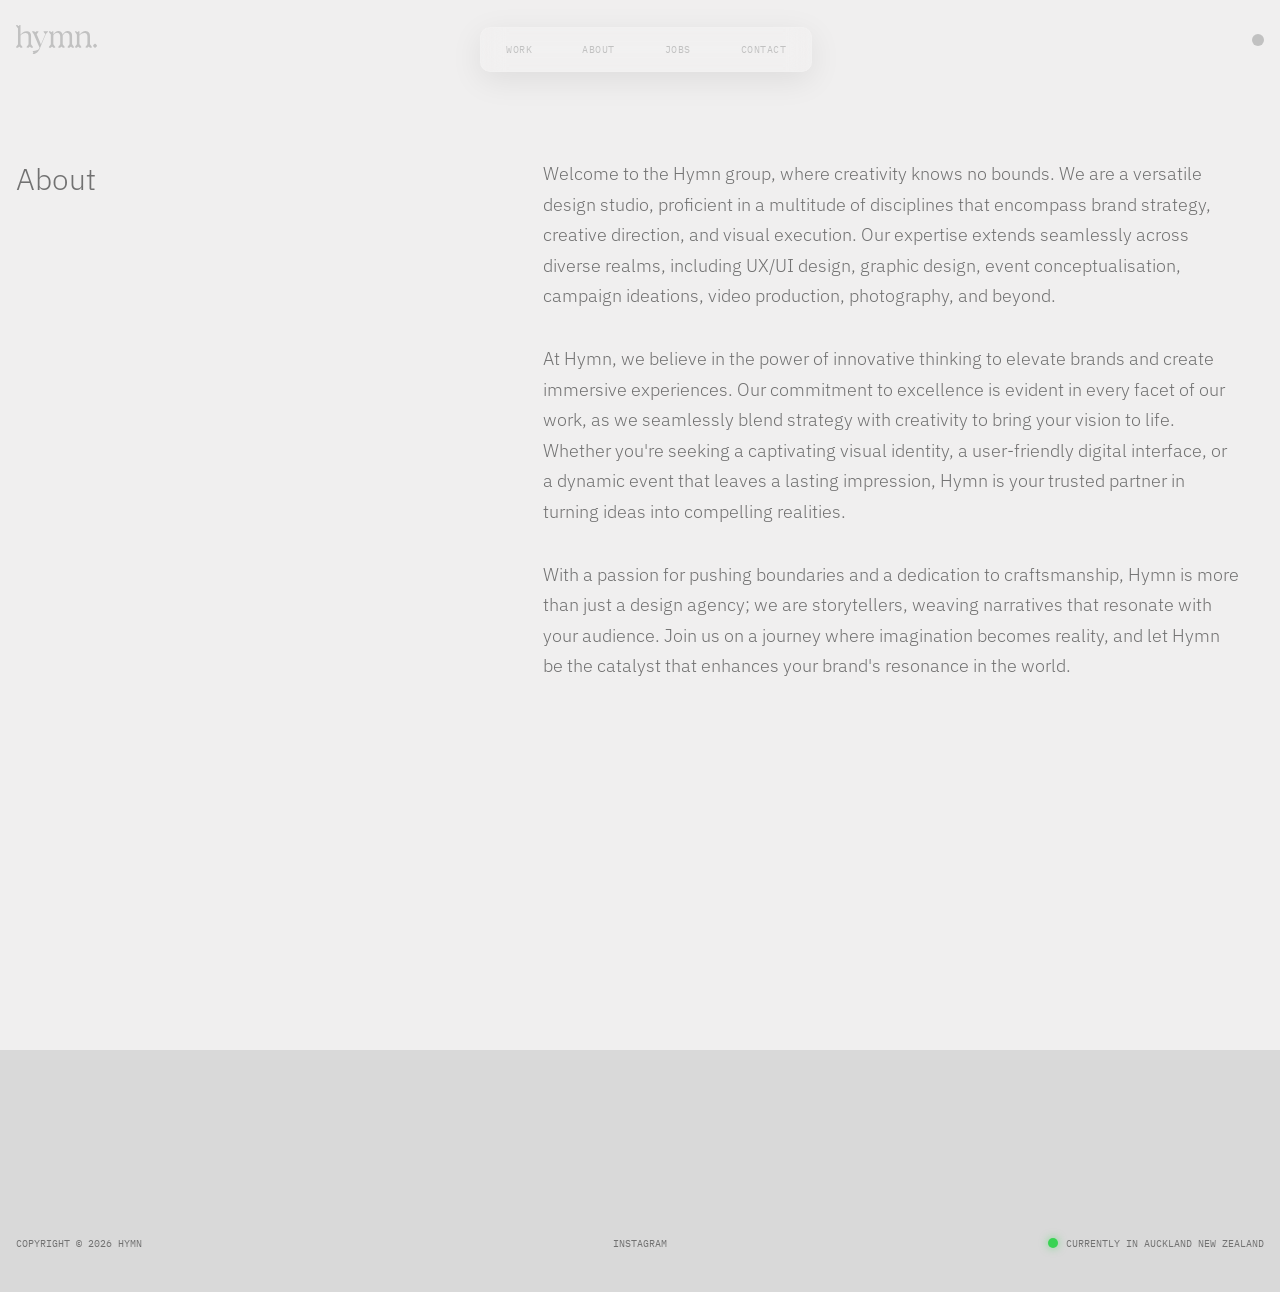
==== about.html @ ee7d0bcf "first commit" ====
<!DOCTYPE html>
<html lang="en">
<head>
  <meta charset="UTF-8" />
  <meta name="viewport" content="width=device-width, initial-scale=1.0"/>
  <title>Hymn - About</title>
  <link href="https://fonts.googleapis.com/css2?family=IBM+Plex+Mono:wght@400;500&family=IBM+Plex+Sans:wght@300;400;500&display=swap" rel="stylesheet">
  <link rel="stylesheet" href="/css/about.css">
</head>

<body class="light-mode">

  <!-- ─── HEADER ─────────────────────────────── -->
  <header>

    <!-- Full logo — desktop -->
    <a href="/index.html" class="logo logo-full">
      <svg width="81" height="29" viewBox="0 0 81 29" fill="none" xmlns="http://www.w3.org/2000/svg">
        <g>
          <path d="M34.8125 9.52207C34.2271 8.7255 33.6429 7.92894 33.0576 7.13237C32.9177 6.94176 32.752 6.75703 32.8919 6.497C33.0259 6.24756 33.2598 6.19696 33.5172 6.19931C33.7417 6.20049 33.9662 6.19931 34.1883 6.19931C34.4022 6.42287 34.6021 6.63701 34.8077 6.84645C35.1921 7.23709 35.5071 7.23826 35.8903 6.84881C36.096 6.63937 36.2958 6.42522 36.4944 6.21814H37.3419V9.3997C37.3619 9.40912 37.3819 9.41853 37.4018 9.42794C37.4724 9.31969 37.5405 9.21027 37.6134 9.1032C38.1623 8.29839 38.7735 7.55007 39.581 6.98647C40.8117 6.12636 42.1645 5.88751 43.6056 6.26991C44.9208 6.61937 45.7671 7.51947 46.282 8.75021C46.4054 9.04672 46.4912 9.3597 46.597 9.67503C46.8614 9.30087 47.113 8.91965 47.3904 8.55725C48.1602 7.55124 49.0747 6.70643 50.3089 6.33109C51.8498 5.8628 53.3226 6.03224 54.6014 7.07942C55.3619 7.70185 55.7933 8.55254 55.959 9.51736C56.0389 9.98801 56.0753 10.4704 56.0765 10.9481C56.0871 13.612 56.0812 16.2758 56.0812 18.9397V19.3127C56.5913 20.0022 57.1097 20.7023 57.6269 21.4012C57.7256 21.5353 57.8208 21.6718 57.9242 21.8024C58.0594 21.9718 58.0994 22.1601 58.003 22.3507C57.9078 22.5389 57.728 22.6284 57.5187 22.6296C57.0098 22.6343 56.5008 22.6307 55.9637 22.6307C55.7862 22.4425 55.6028 22.2401 55.4124 22.0448C55.3243 21.9542 55.2291 21.8659 55.1245 21.7977C54.8588 21.6259 54.6155 21.673 54.3334 21.9342C54.0972 22.153 53.8597 22.373 53.5823 22.6307C53.1439 22.6307 52.635 22.6343 52.126 22.6296C51.9074 22.6272 51.724 22.5437 51.6206 22.3377C51.5207 22.1365 51.5877 21.9601 51.7123 21.7918C52.3258 20.967 52.937 20.141 53.5553 19.3056C53.5553 19.1938 53.5553 19.0762 53.5553 18.9597C53.5553 16.6877 53.5635 14.4156 53.5494 12.1436C53.5459 11.5576 53.5118 10.967 53.4225 10.3892C53.359 9.97977 53.2215 9.56914 53.0428 9.1938C52.6314 8.33369 51.8792 7.96777 50.9647 7.87717C49.66 7.74656 48.6151 8.28427 47.7347 9.17968C47.3951 9.52443 47.1306 9.94448 46.845 10.341C46.7815 10.4292 46.7462 10.5575 46.7462 10.6669C46.7415 13.5261 46.7439 16.3864 46.7451 19.2456C46.7451 19.2644 46.7498 19.2844 46.7568 19.3327C47.3116 20.0822 47.8828 20.8529 48.4529 21.6235C48.4999 21.6859 48.5481 21.7483 48.5916 21.813C48.8443 22.2013 48.6527 22.6107 48.1908 22.6272C47.6736 22.646 47.1541 22.6319 46.6804 22.6319C46.4453 22.4083 46.2361 22.2177 46.0363 22.0165C45.6202 21.5977 45.3275 21.5965 44.9138 22.0059C44.7116 22.206 44.4954 22.3907 44.2321 22.6307C43.7901 22.6307 43.2612 22.6484 42.7346 22.626C42.268 22.606 42.087 22.1718 42.3749 21.7789C42.9344 21.0117 43.5033 20.2516 44.0687 19.4892C44.1098 19.4339 44.1498 19.3786 44.2074 19.2974C44.2074 19.2244 44.2074 19.1268 44.2074 19.0303C44.2074 16.6994 44.2133 14.3685 44.2039 12.0377C44.2015 11.3235 44.1768 10.6093 43.9841 9.91153C43.7866 9.19615 43.4551 8.5796 42.7758 8.21956C42.5454 8.09719 42.2915 8.00306 42.0364 7.94894C41.1102 7.75127 40.2322 7.88187 39.4059 8.36899C38.5749 8.85846 37.9425 9.53737 37.4512 10.3563C37.3936 10.4516 37.356 10.574 37.356 10.6846C37.3513 13.5343 37.3537 16.3841 37.3537 19.2338C37.3537 19.2527 37.3584 19.2727 37.3642 19.3244C37.9296 20.0881 38.5114 20.874 39.0932 21.66C39.1344 21.7153 39.1779 21.7683 39.2143 21.8259C39.46 22.2166 39.259 22.6143 38.7923 22.6296C38.2846 22.646 37.7744 22.6331 37.2385 22.6331C37.0469 22.4319 36.8471 22.2177 36.6425 22.0083C36.237 21.5918 35.9291 21.5941 35.5212 22.013C35.3237 22.2166 35.1298 22.4236 34.9312 22.6319C34.4058 22.6319 33.8862 22.646 33.3691 22.6284C32.9024 22.6119 32.7014 22.2048 32.973 21.8259C33.4972 21.0941 34.0367 20.3728 34.5691 19.6468C34.6502 19.5362 34.7302 19.4256 34.8113 19.3139V9.52325L34.8125 9.52207Z" fill="currentColor"/>
          <path d="M4.40442 22.6311C4.19403 22.4111 3.99421 22.1958 3.78852 21.9863C3.40534 21.598 3.09268 21.5992 2.70833 21.9899C2.50263 22.1993 2.30282 22.4134 2.09477 22.6323C1.5917 22.6323 1.09333 22.6299 0.594967 22.6335C0.358713 22.6358 0.174176 22.544 0.056636 22.3405C-0.0667805 22.1275 0.0319527 21.9416 0.15772 21.771C0.679595 21.0615 1.20617 20.3555 1.7304 19.6472C1.8115 19.5378 1.8926 19.426 1.97606 19.3119V3.32053C1.40129 2.54279 0.819467 1.75681 0.237647 0.970833C0.196508 0.915533 0.153018 0.862585 0.117757 0.803754C-0.116147 0.423708 0.0766177 0.0366021 0.523268 0.0083634C0.79596 -0.00810919 1.06983 0.00483356 1.29903 0.00483356C1.54821 0.240156 1.77154 0.44371 1.98781 0.655501C2.36864 1.02849 2.67542 1.03202 3.04567 0.653148C3.25136 0.44371 3.45 0.22839 3.6557 0.0118932H4.50198V9.6413C4.52314 9.65307 4.54429 9.66483 4.56545 9.67778C4.65713 9.57423 4.74881 9.47187 4.83932 9.36833C5.51164 8.59764 6.25332 7.89991 7.10783 7.33867C8.14453 6.65741 9.25763 6.16323 10.5224 6.13499C11.7083 6.10911 12.8226 6.33031 13.7253 7.18453C14.3295 7.75636 14.6539 8.47881 14.8537 9.27184C15.0206 9.9331 15.0429 10.6073 15.0429 11.2827C15.0429 13.8383 15.0429 16.3939 15.0429 18.9495V19.2989C15.6365 20.1014 16.2242 20.8956 16.8119 21.6898C16.8413 21.7287 16.8707 21.7675 16.9012 21.8063C17.0317 21.9746 17.0775 22.1581 16.9753 22.3534C16.8742 22.5452 16.6967 22.6264 16.4898 22.6288C15.9809 22.6346 15.4731 22.6311 15.003 22.6311C14.7585 22.4005 14.5352 22.1981 14.3201 21.9852C13.9298 21.6004 13.623 21.6004 13.241 21.9957C13.0436 22.1993 12.8508 22.4076 12.6428 22.6288C12.1127 22.6288 11.5743 22.6499 11.0395 22.6217C10.5941 22.5993 10.413 22.1769 10.6787 21.8122C11.237 21.045 11.8047 20.2838 12.3748 19.5237C12.4794 19.3837 12.5311 19.2448 12.5311 19.0672C12.5264 16.7469 12.5311 14.4266 12.5252 12.1051C12.5229 11.4109 12.5064 10.7132 12.3231 10.0366C12.1703 9.47422 11.9587 8.93651 11.5085 8.53528C10.8362 7.93639 10.0169 7.81755 9.16947 7.91285C7.75783 8.0717 6.53659 8.70119 5.4423 9.57659C5.10261 9.84838 4.81699 10.1896 4.53254 10.4732V19.3166C5.08498 20.0685 5.65269 20.8403 6.21923 21.6133C6.27095 21.6839 6.32619 21.7545 6.37438 21.8275C6.62945 22.2146 6.43433 22.6111 5.96417 22.6264C5.4564 22.6429 4.94628 22.6299 4.40912 22.6299L4.40442 22.6311Z" fill="currentColor"/>
          <path d="M63.335 22.6318C63.1023 22.4 62.8825 22.1788 62.6603 21.9576C62.2995 21.5987 62.0139 21.6011 61.6566 21.967C61.465 22.1635 61.2746 22.36 61.083 22.5553C61.063 22.5765 61.0371 22.5918 60.9913 22.6259C60.4859 22.6259 59.9569 22.6471 59.4315 22.6189C58.9896 22.5953 58.7921 22.1812 59.0448 21.8152C59.3892 21.3163 59.763 20.8375 60.125 20.3503C60.3178 20.0915 60.5035 19.8267 60.7068 19.5761C60.8585 19.3902 60.9125 19.1926 60.9114 18.9549C60.9055 16.3604 60.9078 13.7648 60.9078 11.1704C60.9078 10.7586 60.8961 10.3479 60.9114 9.93731C60.9219 9.65845 60.8455 9.43019 60.6751 9.20663C60.1403 8.50772 59.6408 7.78058 59.0895 7.09343C58.7263 6.64161 59.0307 6.23215 59.4503 6.2098C59.6748 6.19803 59.9017 6.17803 60.1238 6.20156C60.2355 6.21333 60.3577 6.29569 60.44 6.38041C60.6845 6.6322 60.9125 6.90047 61.0524 7.05696C61.5261 7.18168 61.7741 7.07461 61.9892 6.83222C62.1831 6.61337 62.3982 6.41335 62.5934 6.21686H63.4196V9.58197L63.4761 9.61139C63.5407 9.54785 63.6065 9.48667 63.6677 9.42077C64.4951 8.5289 65.3649 7.68409 66.4251 7.06637C67.6393 6.35923 68.9346 5.98389 70.3545 6.16391C71.2196 6.27333 72.0106 6.55925 72.6477 7.1758C73.2577 7.76646 73.6256 8.50772 73.762 9.33135C73.8877 10.0903 73.9641 10.8657 73.9723 11.6352C73.9982 14.0931 73.9841 16.5511 73.9782 19.009C73.9782 19.2373 74.0405 19.4173 74.1792 19.5985C74.714 20.2986 75.2335 21.0092 75.759 21.7164C75.8918 21.8941 76.0128 22.0788 75.8929 22.307C75.7731 22.5377 75.5685 22.633 75.3111 22.6318C74.8316 22.6294 74.3532 22.6318 73.876 22.6318C73.6456 22.4012 73.4258 22.18 73.2048 21.9599C72.8393 21.5975 72.5666 21.5987 72.2022 21.9635C72.0012 22.1647 71.8037 22.3671 71.6039 22.5694C71.5898 22.5836 71.5722 22.593 71.524 22.6283C71.0303 22.6283 70.5014 22.6494 69.976 22.6212C69.5082 22.5965 69.3284 22.1553 69.6128 21.767C70.1676 21.0092 70.7365 20.2609 71.2877 19.5008C71.3665 19.3914 71.4217 19.2361 71.4217 19.1008C71.4253 16.5746 71.4264 14.0484 71.4112 11.5222C71.4065 10.7962 71.3066 10.0773 71.0104 9.40195C70.6413 8.56302 69.9972 8.09002 69.0921 7.95001C67.9896 7.7794 66.9776 8.0712 66.0032 8.53949C65.1346 8.95719 64.3353 9.47843 63.6794 10.1985C63.4984 10.3962 63.4197 10.6115 63.4208 10.8868C63.4291 13.5801 63.4279 16.2722 63.422 18.9655C63.422 19.1926 63.4749 19.3773 63.6136 19.5597C64.1519 20.2692 64.6785 20.9881 65.2086 21.7023C65.3461 21.887 65.4801 22.0741 65.3497 22.3176C65.218 22.5624 64.9959 22.6341 64.7326 22.6318C64.2636 22.6283 63.7934 22.6318 63.3327 22.6318H63.335Z" fill="currentColor"/>
          <path d="M29.3541 8.94053C28.9063 8.43341 28.4714 7.94277 28.0377 7.45094C27.9084 7.30387 27.7732 7.16149 27.6545 7.00618C27.4265 6.70967 27.5405 6.34963 27.8966 6.2355C27.9883 6.20608 28.0894 6.19785 28.1858 6.19667C29.2824 6.19432 30.3779 6.19549 31.4745 6.19667C31.5521 6.19667 31.6332 6.20138 31.7073 6.22138C32.0305 6.30492 32.1645 6.67438 31.9682 6.945C31.9224 7.00736 31.8636 7.06148 31.8083 7.11561C31.2383 7.66744 30.6635 8.21339 30.1017 8.77228C29.9736 8.89935 29.8584 9.05702 29.789 9.22175C27.8097 13.9411 25.8362 18.6629 23.8639 23.3846C23.3408 24.6366 22.7272 25.832 21.8222 26.8615C20.9148 27.8923 19.824 28.6112 18.4653 28.8771C18.0833 28.9512 17.6895 28.9759 17.3004 28.9971C16.9854 29.0147 16.8127 28.8383 16.7892 28.5182C16.7809 28.4017 16.788 28.2841 16.788 28.1723C16.9255 28.0429 17.0618 27.9299 17.1806 27.8017C17.418 27.544 17.4062 27.2957 17.15 27.0592C17.043 26.9592 16.9243 26.871 16.7903 26.7604C16.8091 26.4968 16.7127 26.212 16.909 25.9144C17.063 25.9038 17.2346 25.8826 17.4062 25.8802C18.5805 25.8697 19.7288 25.6943 20.8231 25.2613C21.6788 24.9237 22.471 24.4707 22.9988 23.6823C23.1915 23.3941 23.3326 23.0646 23.4595 22.7387C23.5007 22.634 23.4407 22.4728 23.3902 22.3528C22.5791 20.4125 21.7634 18.4758 20.9489 16.5379C19.9862 14.2471 19.0248 11.955 18.0574 9.66651C17.9822 9.48884 17.8823 9.31705 17.7683 9.16056C17.2593 8.46636 16.7445 7.77569 16.2238 7.08972C16.0827 6.90382 16.0005 6.71438 16.1074 6.49435C16.212 6.27903 16.4071 6.19667 16.6399 6.19667C17.1382 6.19667 17.6366 6.19667 18.1538 6.19667C18.3336 6.41317 18.5158 6.62967 18.6945 6.84852C19.0518 7.28622 19.4937 7.2921 19.8499 6.86146C20.0309 6.64261 20.2119 6.42611 20.4023 6.19785C20.9101 6.19785 21.4179 6.19785 21.9256 6.19785C22.1595 6.19785 22.3511 6.28845 22.4534 6.50377C22.5521 6.71085 22.4863 6.90146 22.3558 7.07913C21.8622 7.74862 21.3697 8.4193 20.8783 9.08996C20.8208 9.1688 20.7643 9.24763 20.6891 9.35235C22.0949 12.6975 23.503 16.0461 24.9252 19.4289C26.4074 15.9179 27.8755 12.441 29.3541 8.94053Z" fill="currentColor"/>
          <path d="M78.9702 22.8094C78.8056 22.7165 78.614 22.653 78.4824 22.5259C78.0686 22.1247 77.6714 21.7058 77.2776 21.2846C77.0026 20.9904 77.0073 20.5739 77.287 20.2774C77.6831 19.8573 78.0851 19.4443 78.493 19.0372C78.8009 18.7289 79.257 18.7266 79.5708 19.0337C79.9693 19.4232 80.3618 19.8197 80.7427 20.2268C81.1023 20.6115 81.0812 21.008 80.7109 21.3881C80.356 21.7517 80.008 22.1223 79.6507 22.4835C79.4732 22.6624 79.2605 22.7765 78.969 22.8106L78.9702 22.8094Z" fill="currentColor"/>
        </g>
      </svg>
    </a>

    <!-- Monogram — tablet/mobile -->
    <a href="/index.html" class="logo logo-mark">
      <svg class="mark-light-default" width="29" height="29" viewBox="0 0 42 42" fill="none" xmlns="http://www.w3.org/2000/svg">
        <circle cx="21" cy="21" r="21" fill="#C1C1C1"/>
        <path d="M23.1004 28.8694C21.7055 30.0985 19.5795 30.1659 18.089 29.0546C17.9878 28.9761 17.8865 28.8919 17.7909 28.8021C15.8111 26.8883 13.9101 24.8904 12.0259 22.8812C10.7098 21.4782 10.7323 19.4914 12.0709 18.0772C13.9663 16.0736 15.8899 14.1037 17.8416 12.1619C19.3151 10.6915 21.4974 10.6802 22.9991 12.145C24.9058 14.0027 26.7843 15.894 28.6066 17.8358C30.3277 19.671 30.2265 21.5623 28.4548 23.3751C26.7562 25.1093 25.0914 26.8771 23.3816 28.6001C23.286 28.6955 23.1903 28.7853 23.0947 28.8751L23.1004 28.8694Z" fill="#999999"/>
      </svg>
      <svg class="mark-light-hover" width="29" height="29" viewBox="0 0 42 42" fill="none" xmlns="http://www.w3.org/2000/svg">
        <circle cx="21" cy="21" r="21" fill="#717171"/>
        <path d="M23.1004 28.8694C21.7055 30.0985 19.5795 30.1659 18.089 29.0546C17.9878 28.9761 17.8865 28.8919 17.7909 28.8021C15.8111 26.8883 13.9101 24.8904 12.0259 22.8812C10.7098 21.4782 10.7323 19.4914 12.0709 18.0772C13.9663 16.0736 15.8899 14.1037 17.8416 12.1619C19.3151 10.6915 21.4974 10.6802 22.9991 12.145C24.9058 14.0027 26.7843 15.894 28.6066 17.8358C30.3277 19.671 30.2265 21.5623 28.4548 23.3751C26.7562 25.1093 25.0914 26.8771 23.3816 28.6001C23.286 28.6955 23.1903 28.7853 23.0947 28.8751L23.1004 28.8694Z" fill="#313131"/>
      </svg>
      <svg class="mark-dark-default" width="29" height="29" viewBox="0 0 42 42" fill="none" xmlns="http://www.w3.org/2000/svg">
        <circle cx="21" cy="21" r="21" fill="#484848"/>
        <path d="M23.1004 28.8694C21.7055 30.0985 19.5795 30.1659 18.089 29.0546C17.9878 28.9761 17.8865 28.8919 17.7909 28.8021C15.8111 26.8883 13.9101 24.8904 12.0259 22.8812C10.7098 21.4782 10.7323 19.4914 12.0709 18.0772C13.9663 16.0736 15.8899 14.1037 17.8416 12.1619C19.3151 10.6915 21.4974 10.6802 22.9991 12.145C24.9058 14.0027 26.7843 15.894 28.6066 17.8358C30.3277 19.671 30.2265 21.5623 28.4548 23.3751C26.7562 25.1093 25.0914 26.8771 23.3816 28.6001C23.286 28.6955 23.1903 28.7853 23.0947 28.8751L23.1004 28.8694Z" fill="#313131"/>
      </svg>
      <svg class="mark-dark-hover" width="29" height="29" viewBox="0 0 42 42" fill="none" xmlns="http://www.w3.org/2000/svg">
        <circle cx="21" cy="21" r="21" fill="#717171"/>
        <path d="M23.1004 28.8694C21.7055 30.0985 19.5795 30.1659 18.089 29.0546C17.9878 28.9761 17.8865 28.8919 17.7909 28.8021C15.8111 26.8883 13.9101 24.8904 12.0259 22.8812C10.7098 21.4782 10.7323 19.4914 12.0709 18.0772C13.9663 16.0736 15.8899 14.1037 17.8416 12.1619C19.3151 10.6915 21.4974 10.6802 22.9991 12.145C24.9058 14.0027 26.7843 15.894 28.6066 17.8358C30.3277 19.671 30.2265 21.5623 28.4548 23.3751C26.7562 25.1093 25.0914 26.8771 23.3816 28.6001C23.286 28.6955 23.1903 28.7853 23.0947 28.8751L23.1004 28.8694Z" fill="#313131"/>
      </svg>
    </a>

    <nav>
  <a href="/index.html">Work</a>
  <a href="/about.html">About</a>
  <a href="/jobs.html">Jobs</a>
  <a href="/contact.html">Contact</a>
</nav>
  </header>

  <!-- ─── MODE TOGGLE ───────────────────────── -->
  <div class="mode-toggle" id="modeToggle">
    <div class="toggle-outline"></div>
    <div class="toggle-solid"></div>
  </div>

  <!-- ─── MAIN ───────────────────────────────── -->
  <main>
    <div class="about-content">

      <!-- Left column -->
      <div class="about-left">
        <span class="about-label">About</span>
        <h1 class="about-heading">About</h1>
      </div>

      <!-- Right column -->
      <div class="about-right">
        <p>Welcome to the Hymn group, where creativity knows no bounds. We are a versatile design studio, proficient in a multitude of disciplines that encompass brand strategy, creative direction, and visual execution. Our expertise extends seamlessly across diverse realms, including UX/UI design, graphic design, event conceptualisation, campaign ideations, video production, photography, and beyond.</p>

        <p>At Hymn, we believe in the power of innovative thinking to elevate brands and create immersive experiences. Our commitment to excellence is evident in every facet of our work, as we seamlessly blend strategy with creativity to bring your vision to life. Whether you're seeking a captivating visual identity, a user-friendly digital interface, or a dynamic event that leaves a lasting impression, Hymn is your trusted partner in turning ideas into compelling realities.</p>

        <p>With a passion for pushing boundaries and a dedication to craftsmanship, Hymn is more than just a design agency; we are storytellers, weaving narratives that resonate with your audience. Join us on a journey where imagination becomes reality, and let Hymn be the catalyst that enhances your brand's resonance in the world.</p>
      </div>

    </div>
  </main>

<!-- ─── FOOTER ────────────────────────────── -->
  <footer>
    <span class="footer-copyright">Copyright © 2026 HYMN</span>
    <a href="#" class="footer-instagram">Instagram</a>
    <div class="footer-location">
      <span class="status-dot"></span>
      <span>Currently in Auckland New Zealand</span>
    </div>
  </footer>

  <!-- ─── BOTTOM NAV — MOBILE ONLY ────────── -->
  <nav class="bottom-nav">
  <a href="/index.html">Work</a>
  <a href="/about.html">About</a>
  <a href="/jobs.html">Jobs</a>
  <a href="/contact.html">Contact</a>
</nav>

</body>
</html>
---- css/about.css ----
/* ─── COLOUR TOKENS ──────────────────────── */
:root {
  --logo-fill: #717171;
  --logo-hover: #C1C1C1;
  --bg: #202020;
  --text-primary: #D9D9D9;
  --text-muted: #717171;
  --nav-glass-bg: rgba(255, 255, 255, 0.10);
  --nav-glass-border: rgba(255, 255, 255, 0.08);
  --nav-text: #717171;
  --nav-hover: #C1C1C1;
  --footer-bg: #454545;
  --footer-text: #717171;
  --toggle-color: #717171;
}

body.light-mode {
  --logo-fill: #C1C1C1;
  --logo-hover: #717171;
  --bg: #F0EFEF;
  --text-primary: #717171;
  --text-muted: #717171;
  --nav-glass-bg: rgba(255, 255, 255, 0.10);
  --nav-glass-border: rgba(255, 255, 255, 0.08);
  --nav-text: #C1C1C1;
  --nav-hover: #717171;
  --footer-bg: #D9D9D9;
  --footer-text: #717171;
  --toggle-color: #C1C1C1;
}

* {
  margin: 0;
  padding: 0;
  box-sizing: border-box;
}

body {
  background: var(--bg);
  font-family: 'IBM Plex Mono', monospace;
  min-height: 100vh;
  overflow-x: hidden;
  transition: background 600ms ease-out;
}

/* ─── HEADER ─────────────────────────────── */
header {
  width: 100%;
  height: 79px;
  position: fixed;
  top: 0;
  left: 0;
  right: 0;
  z-index: 100;
}

/* ─── LOGO ───────────────────────────────── */
.logo {
  position: absolute;
  left: 16px;
  top: 25px;
  text-decoration: none;
  display: block;
  color: var(--logo-fill);
  transition: color 600ms ease-out;
}

.logo-full {
  width: 81px;
  height: 29px;
}

.logo-full svg path {
  fill: var(--logo-fill);
  transition: fill 600ms ease-out;
}

.logo-full:hover svg path {
  fill: var(--logo-hover);
}

/* ─── LOGO SWAP ──────────────────────────── */
.logo-mark {
  display: none;
  position: absolute;
  left: 16px;
  top: 25px;
  width: 29px;
  height: 29px;
}

.logo-mark svg {
  position: absolute;
  top: 0;
  left: 0;
  width: 29px;
  height: 29px;
  transition: opacity 600ms ease-out;
}

.mark-light-default,
.mark-light-hover,
.mark-dark-default,
.mark-dark-hover {
  opacity: 0;
}

.mark-dark-default {
  opacity: 1;
}

.logo-mark:hover .mark-dark-default {
  opacity: 0;
}

.logo-mark:hover .mark-dark-hover {
  opacity: 1;
}

body.light-mode .mark-dark-default,
body.light-mode .mark-dark-hover {
  opacity: 0;
}

body.light-mode .mark-light-default {
  opacity: 1;
}

body.light-mode .logo-mark:hover .mark-light-default {
  opacity: 0;
}

body.light-mode .logo-mark:hover .mark-light-hover {
  opacity: 1;
}

/* ─── MODE TOGGLE ───────────────────────── */
.mode-toggle {
  position: fixed;
  right: 16px;
  top: 34px;
  width: 32px;
  height: 12px;
  display: flex;
  align-items: center;
  justify-content: flex-end;
  cursor: pointer;
  z-index: 999;
  isolation: isolate;
}

.toggle-solid {
  width: 12px;
  height: 12px;
  border-radius: 9999px;
  background: var(--toggle-color);
  flex-shrink: 0;
  position: relative;
  z-index: 2;
  transition: transform 600ms ease-out, background 600ms ease-out;
}

.toggle-outline {
  width: 12px;
  height: 12px;
  border-radius: 9999px;
  border: 1.5px solid var(--toggle-color);
  flex-shrink: 0;
  position: relative;
  z-index: 1;
  transform: translateX(12px);
  opacity: 0;
  transition: transform 600ms ease-out, opacity 600ms ease-out, border-color 600ms ease-out;
}

.mode-toggle:hover .toggle-outline {
  transform: translateX(0px);
  opacity: 1;
}

/* ─── GLASS NAV ──────────────────────────── */
header nav {
  position: absolute;
  left: 923px;
  top: 27px;
  padding: 15px 25px;
  background: var(--nav-glass-bg);
  border-radius: 10px;
  display: inline-flex;
  justify-content: center;
  align-items: center;
  gap: 50px;
  backdrop-filter: blur(12px);
  -webkit-backdrop-filter: blur(12px);
  border: 1px solid var(--nav-glass-border);
  box-shadow: 0 8px 32px rgba(0, 0, 0, 0.08);
  transition: background 600ms ease-out;
}

header nav a {
  color: var(--nav-text);
  font-size: 10px;
  font-family: 'IBM Plex Mono', monospace;
  font-weight: 400;
  text-transform: uppercase;
  text-decoration: none;
  letter-spacing: 0.05em;
  transition: color 600ms ease-out;
}

header nav a:hover {
  color: var(--nav-hover);
}

/* ─── BOTTOM NAV ─────────────────────────── */
.bottom-nav {
  display: none;
  position: fixed;
  bottom: 20px;
  left: 16px;
  right: 16px;
  padding: 15px 25px;
  background: var(--nav-glass-bg);
  border-radius: 10px;
  justify-content: space-between;
  align-items: center;
  backdrop-filter: blur(12px);
  -webkit-backdrop-filter: blur(12px);
  border: 1px solid var(--nav-glass-border);
  box-shadow: 0 8px 32px rgba(0, 0, 0, 0.08);
  z-index: 100;
  transition: background 600ms ease-out;
}

.bottom-nav a {
  color: var(--nav-text);
  font-size: 10px;
  font-family: 'IBM Plex Mono', monospace;
  font-weight: 400;
  text-transform: uppercase;
  text-decoration: none;
  letter-spacing: 0.05em;
  transition: color 600ms ease-out;
}

.bottom-nav a:hover {
  color: var(--nav-hover);
}

/* ─── MAIN ───────────────────────────────── */
main {
  padding-top: 79px;
  width: 100%;
  min-height: calc(100vh - 242px);
  display: flex;
  align-items: flex-start;  /* ← pins content to top consistently */
}

/* ─── ABOUT CONTENT ──────────────────────── */
.about-content {
  display: grid;
  grid-template-columns: repeat(24, 1fr);
  gap: 16px;
  padding: 80px 16px 368px 16px;
  width: 100%;
  align-items: start;
}

.about-left {
  grid-column: 1 / 11;
}

.about-label {
  display: none;
}

.about-heading {
  color: var(--text-primary);
  font-size: 30px;
  font-family: 'IBM Plex Sans', sans-serif;
  font-weight: 300;
  line-height: 1.3;
  transition: color 600ms ease-out;
}

.about-right {
  grid-column: 11 / 25;
  display: flex;
  flex-direction: column;
  gap: 32px;
}

.about-right p {
  color: var(--text-primary);
  font-size: 18px;
  font-family: 'IBM Plex Sans', sans-serif;
  font-weight: 300;
  line-height: 1.7;
  max-width: 696px;
  transition: color 600ms ease-out;
}

.about-right a {
  color: var(--text-primary);
  text-decoration: underline;
  text-underline-offset: 3px;
  transition: color 600ms ease-out;
}

.about-right a:hover {
  color: var(--text-muted);
}

/* ─── FOOTER ──────────────────────────────── */
footer {
  width: 100%;
  height: 242px;
  background: var(--footer-bg);
  position: relative;
  transition: background 600ms ease-out;
}

.footer-copyright {
  position: absolute;
  left: 16px;
  bottom: 42px;
  color: var(--footer-text);
  font-size: 10px;
  font-family: 'IBM Plex Mono', monospace;
  font-weight: 400;
  text-transform: uppercase;
  transition: color 600ms ease-out;
}

.footer-instagram {
  position: absolute;
  left: 50%;
  transform: translateX(-50%);
  bottom: 42px;
  color: var(--footer-text);
  font-size: 10px;
  font-family: 'IBM Plex Mono', monospace;
  font-weight: 400;
  text-decoration: none;
  text-transform: uppercase;
  transition: color 600ms ease-out;
}

.footer-instagram:hover {
  color: #C1C1C1;
}

.footer-location {
  position: absolute;
  right: 16px;
  bottom: 42px;
  color: var(--footer-text);
  font-size: 10px;
  font-family: 'IBM Plex Mono', monospace;
  font-weight: 400;
  display: flex;
  align-items: center;
  gap: 8px;
  text-transform: uppercase;
  transition: color 600ms ease-out;
}

/* ─── GREEN STATUS DOT ───────────────────── */
.status-dot {
  width: 10px;
  height: 10px;
  background: #39D353;
  border-radius: 9999px;
  box-shadow: 0 0 8px rgba(57, 211, 83, 0.6);
  animation: pulse 2.5s ease-in-out infinite;
  flex-shrink: 0;
}

@keyframes pulse {
  0%, 100% { opacity: 1; box-shadow: 0 0 8px rgba(57, 211, 83, 0.6); }
  50%       { opacity: 0.7; box-shadow: 0 0 4px rgba(57, 211, 83, 0.3); }
}

/* ─── RESPONSIVE ──────────────────────────── */
@media (max-width: 1280px) {
  header nav {
    left: 480px;
    right: auto;
  }
}

@media (max-width: 1024px) {
  header nav {
    left: 480px;
    right: auto;
    gap: 50px;
    padding: 15px 25px;
  }

  .logo-full {
    display: none;
  }

  .logo-mark {
    display: block;
  }

  .about-content {
    grid-template-columns: repeat(2, 1fr);
    padding: 60px 16px;
  }

  .about-left {
    grid-column: 1 / 2;
  }

  .about-right {
    grid-column: 2 / 3;
    padding-right: 40px;
  }
}

@media (max-width: 430px) {

  header nav {
    display: none;
  }

  .bottom-nav {
    display: flex;
  }

  .about-content {
    grid-template-columns: 1fr;
    padding: 60px 16px 200px 16px; 
    gap: 24px;
  }

  .about-left {
    grid-column: 1 / -1;
  }

  .about-right {
    grid-column: 1 / -1;
    padding-right: 0;
  }

  .about-heading {
    font-size: 24px;
  }

  .about-right p {
    font-size: 16px;
  }

  footer {
    height: auto;
    padding: 40px 16px 100px 16px;
    display: flex;
    flex-direction: column;
    align-items: center;
    gap: 16px;
    margin-bottom: -80px;
  }

  .footer-copyright,
  .footer-instagram,
  .footer-location {
    position: relative;
    left: auto;
    right: auto;
    bottom: auto;
    transform: none;
  }
}
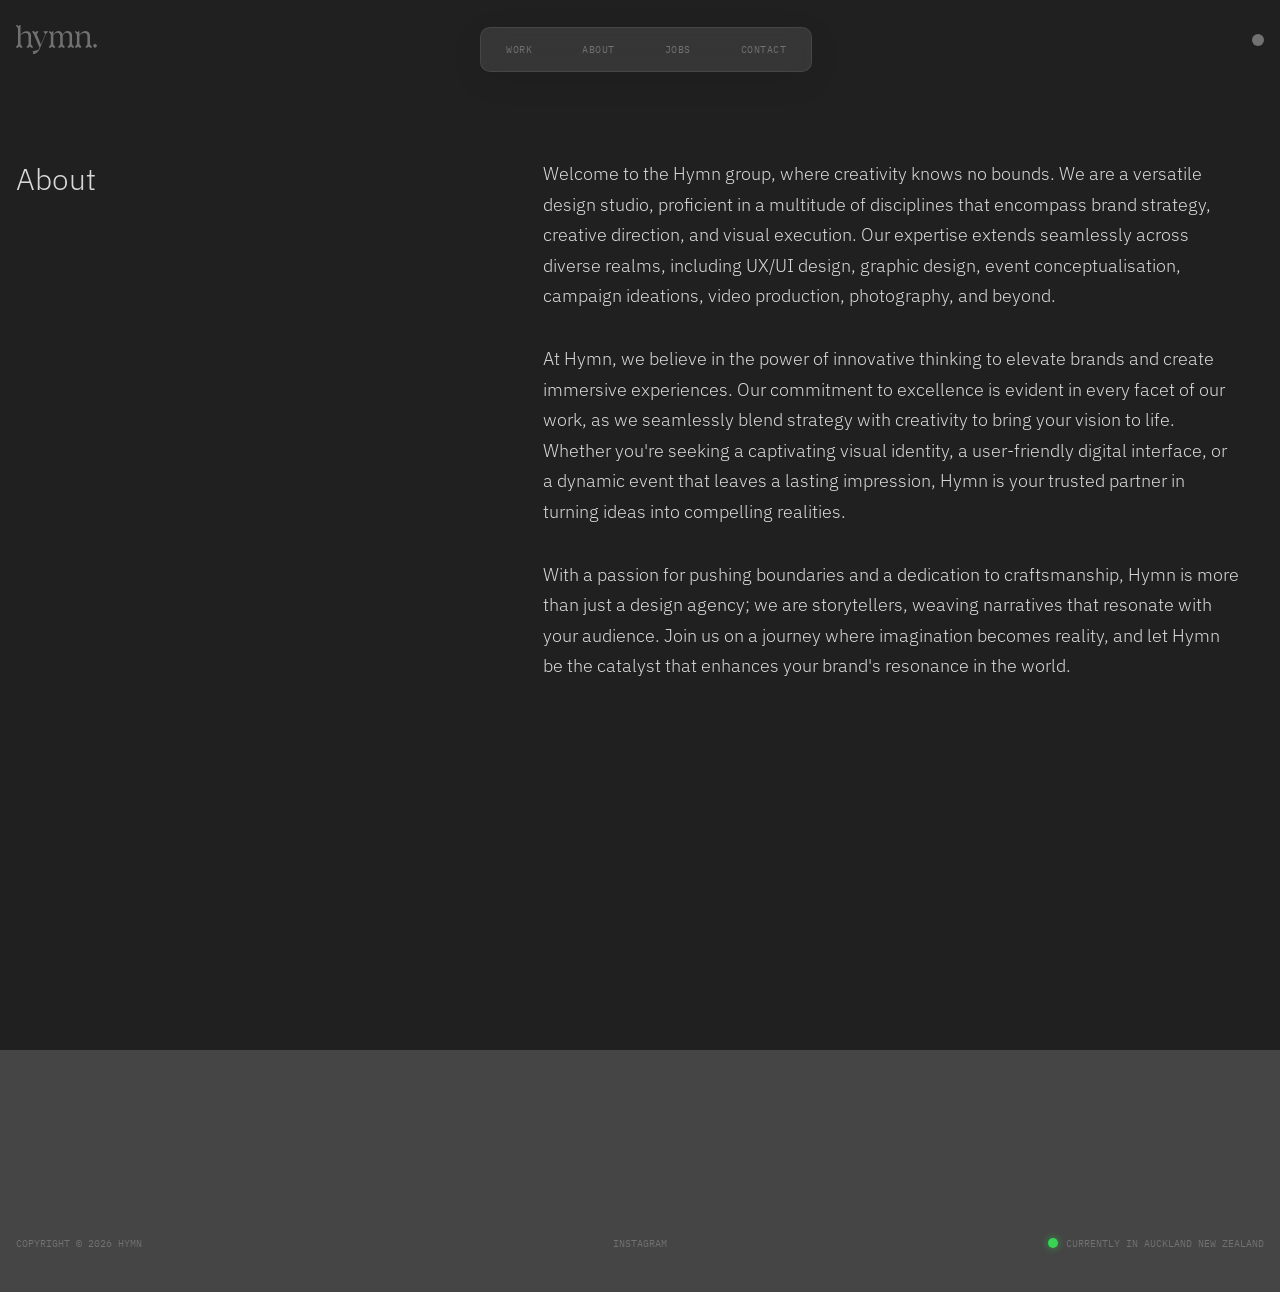
==== commit 675a3b8a: "fix dark mode persistence" ====
--- a/about.html
+++ b/about.html
@@ -8,7 +8,7 @@
   <link rel="stylesheet" href="/css/about.css">
 </head>
 
-<body class="light-mode">
+<body>
 
   <!-- ─── HEADER ─────────────────────────────── -->
   <header>
